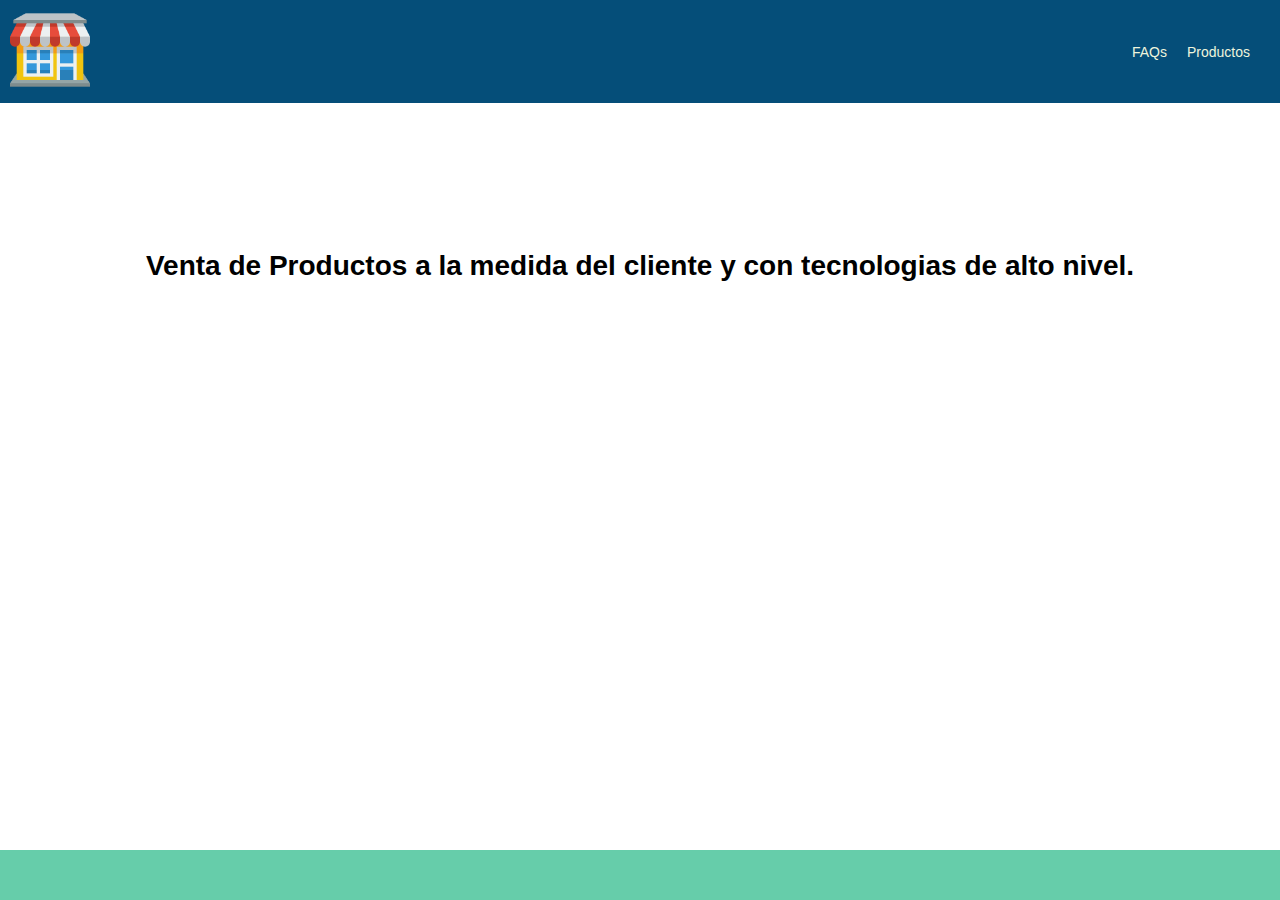
==== Curso-Html/index.html @ 9dc94621 "Add New Project for store of mascotas" ====
<!DOCTYPE html>
<html lang="en">
<head>
  <meta charset="UTF-8">
  <meta name="viewport" content="width=device-width, initial-scale=1.0">
  <meta http-equiv="X-UA-Compatible" content="ie=edge">
  <link rel="stylesheet" href="./css/styles.css">
  <title>Brand</title>
</head>
<body>
  <!-- Inicio de Navbar -->
  <nav>
    <div class="logo">
      <img src="./img/shop-icon_34368.png">
    </div>
    <ul class="nav-options">
      <li><a href="#">FAQs</a></li>
      <li><a href="#">Productos</a></li>
    </ul>
  </nav>
  <!-- Fin del Navbar -->

  <!-- Inicio Main Section -->
  <div class="main-section">
    <h1>Venta de Productos a la medida del cliente y con tecnologias de alto nivel.</h1>
  </div>
  <!-- Fin Main Section -->

  <!-- Inicio del Footer -->
  <footer>
  </footer>
  <!-- Fin del Footer -->
  <script type="text/javascript" src="./scripts/script.js"></script>
</body>
</html>
---- Curso-Html/css/styles.css ----
html, body {
  padding: 0;
  margin: 0;
  font-size: 14px;
  font-family: Helvetica;
}
/* Inicio de Navbar */
nav {
  display: flex;
  background-color: #054e79;
  padding: 10px;
  justify-content: space-between;
  align-items: center;
}

div img {
  width: 80px;
  height: 80px;
}

nav ul {
  display: flex;
}

nav li {
  margin-right: 20px;
  list-style: none;
}

nav li a {
  color: #eef5dd;
  text-decoration: none;
}

nav li a:hover {
  color: white;
}
/* Fin de Navbar */

/* Inicio de Main Section */

.main-section {
  padding: 10%;
  text-align: center;
}

/* Fin de Main Section */

/* Inicio del Footer */

footer {
  width: 100%;
  height: 50px;
  position: absolute;
  bottom: 0;
  background-color: #66cdaa;
}
/* Fin del Footer */
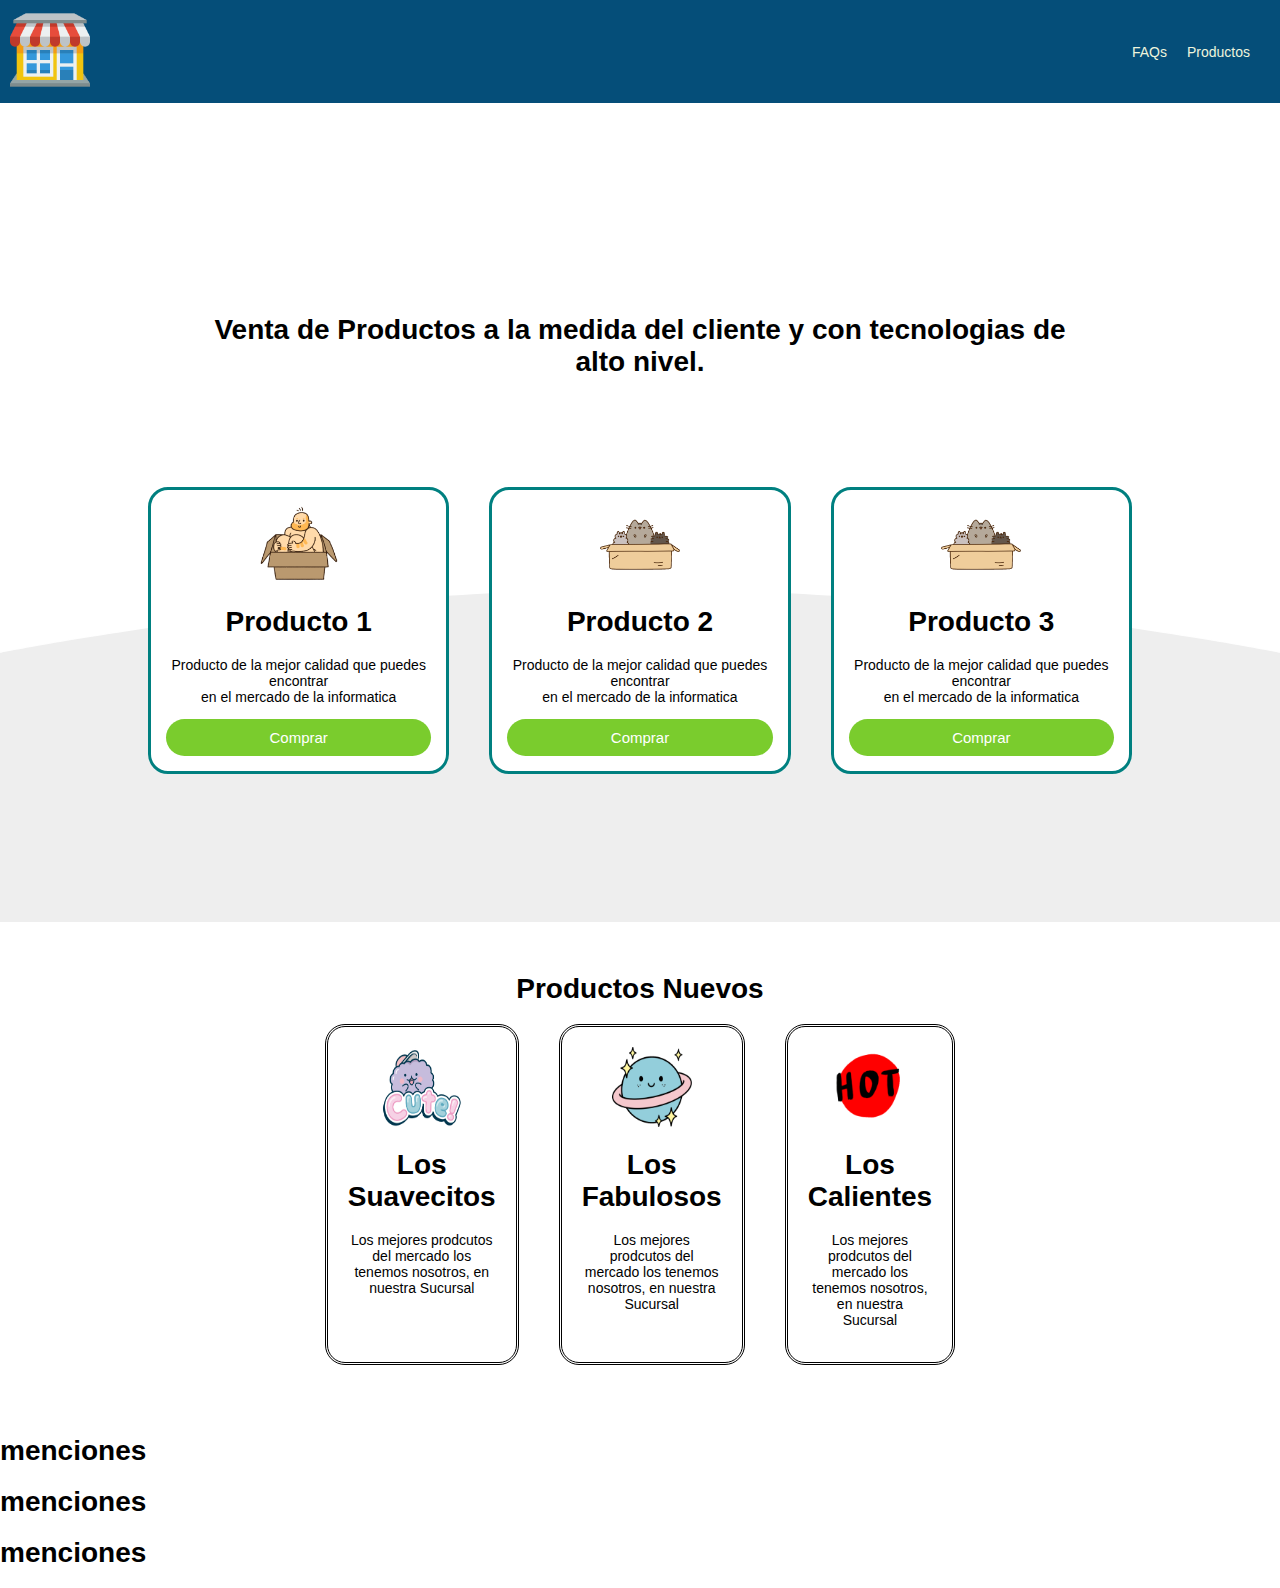
==== commit 80715bfa: "Add New Section of content and products news" ====
--- a/Curso-Html/index.html
+++ b/Curso-Html/index.html
@@ -24,12 +24,75 @@
   <div class="main-section">
     <h1>Venta de Productos a la medida del cliente y con tecnologias de alto nivel.</h1>
   </div>
+  <div class="products">
+    <div class="product">
+      <div class="content">
+        <div class="img-content">
+          <img src="./img/box1.png" alt="">
+        </div>
+        <h1>Producto 1</h1>
+        <p>Producto de la mejor calidad que puedes encontrar <br>en el mercado de la informatica</p>
+        <button class="main-button">Comprar</button>
+      </div>
+    </div>
+    <div class="product">
+      <div class="content">
+        <div class="img-content">
+          <img src="./img/box2.png" alt="">
+        </div>
+        <h1>Producto 2</h1>
+        <p>Producto de la mejor calidad que puedes encontrar <br>en el mercado de la informatica</p>
+        <button class="main-button">Comprar</button>
+      </div>
+    </div>
+    <div class="product">
+      <div class="content">
+        <div class="img-content">
+          <img src="./img/box2.png" alt="">
+        </div>
+        <h1>Producto 3</h1>
+        <p>Producto de la mejor calidad que puedes encontrar <br>en el mercado de la informatica</p>
+        <button class="main-button">Comprar</button>
+      </div>
+    </div>
+  </div>
+  <br><br>
+  <section class="section-objects">
+    <div class="objects-title">
+      <h1>Productos Nuevos</h1>
+    </div>
+    <div class="div-section-objects">
+      <div class="objects-content">
+        <div class="objects-img">
+          <img src="./img/b1.png" alt="">
+          <h1>Los Suavecitos</h1>
+          <p>Los mejores prodcutos del mercado los tenemos nosotros, en nuestra Sucursal</p>
+        </div>
+      </div>
+      <div class="objects-content">
+        <div class="objects-img">
+          <img src="./img/b2.png" alt="">
+          <h1>Los Fabulosos</h1>
+          <p>Los mejores prodcutos del mercado los tenemos nosotros, en nuestra Sucursal</p>
+          </div>
+      </div>
+      <div class="objects-content">
+        <div class="objects-img">
+          <img src="./img/b3.png" alt="">
+          <h1>Los Calientes</h1>
+          <p>Los mejores prodcutos del mercado los tenemos nosotros, en nuestra Sucursal</p>
+        </div>
+      </div>
+    </div>
+  </section>
+  <br><br>
+  <section class="section-menciones">
+    <h1>menciones</h1>
+    <h1>menciones</h1>
+    <h1>menciones</h1>
+  </section>
   <!-- Fin Main Section -->
 
-  <!-- Inicio del Footer -->
-  <footer>
-  </footer>
-  <!-- Fin del Footer -->
   <script type="text/javascript" src="./scripts/script.js"></script>
 </body>
 </html>--- a/Curso-Html/css/styles.css
+++ b/Curso-Html/css/styles.css
@@ -40,19 +40,80 @@
 /* Inicio de Main Section */
 
 .main-section {
+  padding: 15%;
+  text-align: center;
+}
+
+.products {
+  background-image: url('../img/curve.png');
+  background-size: cover;
+  background-position: center top;
   padding: 10%;
+  display: flex;
+  width: 80%;
+}
+
+.product {
+  padding: 20px;
+  margin-top: -250px;
+  width: auto;
+}
+
+.product .content {
+  background-color: white;
+  padding: 15px;
+  border-style: solid;
+  border-color: teal;
+  border-radius: 20px;
+  text-align: center;
+}
+
+.img-content {
+  text-align: center;
+}
+
+.main-button {
+  background-color: #7acc2d;
+  width: 100%;
+  font-size: 15px;
+  padding: 10px;
+  color: white;
+  border: 0;
+  border-radius: 20px;
+}
+
+.main-button:hover {
+  background-color: #5e9e22;
+  cursor: pointer;
+}
+
+.section-objects {
+  display: flex;
+  justify-content: center;
+}
+
+.objects-title {
+  position: absolute;
+}
+
+.div-section-objects {
+  display: flex;
+  align-content: center;
+  justify-content: center;
+  width: 50%;
+  margin-top: 50px;
+}
+
+.div-section-objects .objects-content {
+  background-color: white;
+  padding: 20px;
+  border-style: double;
+  border-radius: 20px;
+  margin: 20px;
+}
+
+.objects-img {
   text-align: center;
 }
 
 /* Fin de Main Section */
-
-/* Inicio del Footer */
-
-footer {
-  width: 100%;
-  height: 50px;
-  position: absolute;
-  bottom: 0;
-  background-color: #66cdaa;
-}
-/* Fin del Footer */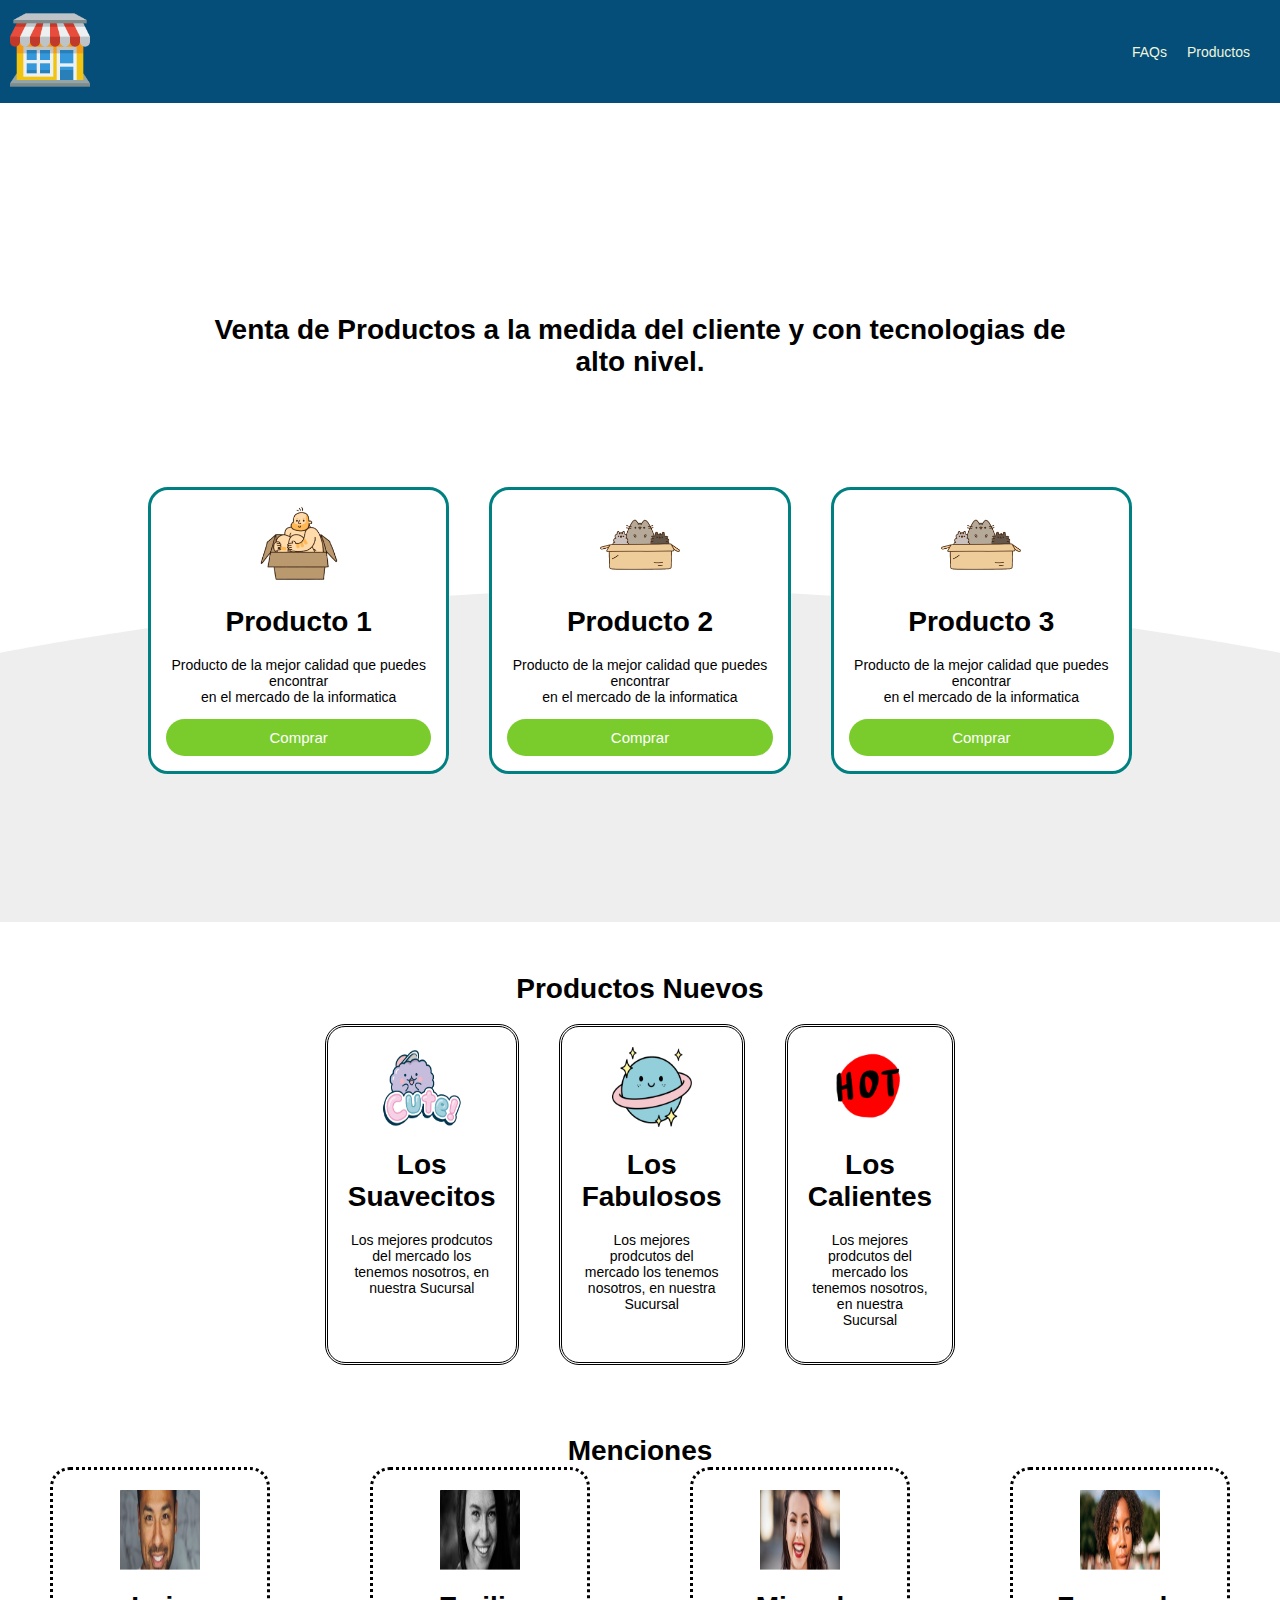
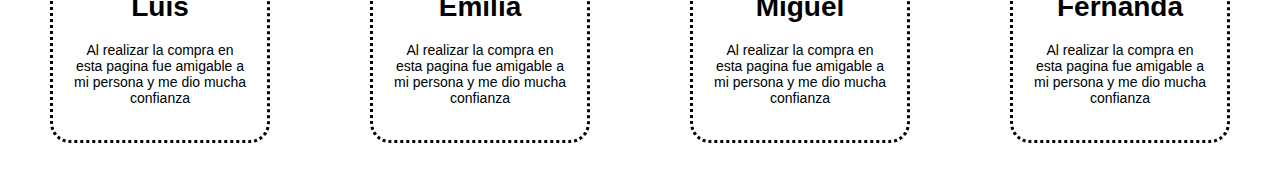
==== commit 01470bb2: "Add Animation to Main Section, Products and Text" ====
--- a/Curso-Html/index.html
+++ b/Curso-Html/index.html
@@ -5,11 +5,13 @@
   <meta name="viewport" content="width=device-width, initial-scale=1.0">
   <meta http-equiv="X-UA-Compatible" content="ie=edge">
   <link rel="stylesheet" href="./css/styles.css">
+  <link rel="stylesheet" href="./css/mobile.css">
+  <link rel="stylesheet" href="./css/animation.css">
   <title>Brand</title>
 </head>
 <body>
   <!-- Inicio de Navbar -->
-  <nav>
+  <nav class="fadeInDown">
     <div class="logo">
       <img src="./img/shop-icon_34368.png">
     </div>
@@ -21,11 +23,11 @@
   <!-- Fin del Navbar -->
 
   <!-- Inicio Main Section -->
-  <div class="main-section">
+  <div class="main-section fadeIn">
     <h1>Venta de Productos a la medida del cliente y con tecnologias de alto nivel.</h1>
   </div>
   <div class="products">
-    <div class="product">
+    <div class="product fadeInUp">
       <div class="content">
         <div class="img-content">
           <img src="./img/box1.png" alt="">
@@ -35,7 +37,7 @@
         <button class="main-button">Comprar</button>
       </div>
     </div>
-    <div class="product">
+    <div class="product fadeInUp">
       <div class="content">
         <div class="img-content">
           <img src="./img/box2.png" alt="">
@@ -45,7 +47,7 @@
         <button class="main-button">Comprar</button>
       </div>
     </div>
-    <div class="product">
+    <div class="product fadeInUp">
       <div class="content">
         <div class="img-content">
           <img src="./img/box2.png" alt="">
@@ -87,9 +89,39 @@
   </section>
   <br><br>
   <section class="section-menciones">
-    <h1>menciones</h1>
-    <h1>menciones</h1>
-    <h1>menciones</h1>
+    <div class="menciones-title">
+      <h1>Menciones</h1>
+    </div>
+    <div class="div-section-menciones">
+      <div class="menciones-content">
+        <div class="menciones-img">
+          <img src="./img/p1.png" alt="">
+          <h1>Luis</h1>
+          <p>Al realizar la compra en esta pagina fue amigable a mi persona y me dio mucha confianza</p>
+        </div>
+      </div>
+      <div class="menciones-content">
+        <div class="menciones-img">
+          <img src="./img/p2.png" alt="">
+          <h1>Emilia</h1>
+          <p>Al realizar la compra en esta pagina fue amigable a mi persona y me dio mucha confianza</p>
+        </div>
+      </div>
+      <div class="menciones-content">
+        <div class="menciones-img">
+          <img src="./img/p3.png" alt="">
+          <h1>Miguel</h1>
+          <p>Al realizar la compra en esta pagina fue amigable a mi persona y me dio mucha confianza</p>
+        </div>
+      </div>
+      <div class="menciones-content">
+        <div class="menciones-img">
+          <img src="./img/p4.png" alt="">
+          <h1>Fernanda</h1>
+          <p>Al realizar la compra en esta pagina fue amigable a mi persona y me dio mucha confianza</p>
+        </div>
+      </div>
+    </div>
   </section>
   <!-- Fin Main Section -->
 
--- a/Curso-Html/css/styles.css
+++ b/Curso-Html/css/styles.css
@@ -1,3 +1,7 @@
+/* Declaracion de Variables */
+:root {
+  --space: 10px;
+}
 html, body {
   padding: 0;
   margin: 0;
@@ -8,7 +12,7 @@
 nav {
   display: flex;
   background-color: #054e79;
-  padding: 10px;
+  padding: var(--space);
   justify-content: space-between;
   align-items: center;
 }
@@ -76,7 +80,7 @@
   background-color: #7acc2d;
   width: 100%;
   font-size: 15px;
-  padding: 10px;
+  padding: var(--space);
   color: white;
   border: 0;
   border-radius: 20px;
@@ -86,7 +90,9 @@
   background-color: #5e9e22;
   cursor: pointer;
 }
+/* Fin de Main Section */
 
+/* Inicio Seccion de Productos nuevos */
 .section-objects {
   display: flex;
   justify-content: center;
@@ -115,5 +121,35 @@
 .objects-img {
   text-align: center;
 }
+/* Fin seccion de productos nuevos */
 
-/* Fin de Main Section */
+/* Inicio Seccion de menciones */
+.section-menciones {
+  display: flex;
+  justify-content: center;
+}
+
+.menciones-title {
+  position: absolute;
+}
+
+.div-section-menciones {
+  display: flex;
+  justify-content: center;
+  width: 100%;
+}
+
+.menciones-content {
+  background-color: white;
+  border-style: dotted;
+  padding: 20px;
+  margin: 50px;
+  border-radius: 20px;
+}
+
+.menciones-img {
+  text-align: center;
+}
+
+
+/* Fin seccion de menciones */--- a/Curso-Html/css/mobile.css
+++ b/Curso-Html/css/mobile.css
@@ -0,0 +1,15 @@
+@media (max-width: 600px) {
+  .products {
+    display: inherit;
+    height: auto;
+  }
+  .product {
+    margin-top: auto;
+  }
+  .main-section {
+    padding: 4%;
+  }
+  .section-objects, .section-menciones {
+    display: inherit;
+  }
+}--- a/Curso-Html/css/animation.css
+++ b/Curso-Html/css/animation.css
@@ -0,0 +1,67 @@
+.fadeIn {
+  animation-name: fadeIn;
+  -webkit-animation-name: fadeIn;
+  -moz-animation-name: fadeIn;
+  animation-duration: 4s;
+  -webkit-animation-duration: 4s;
+  -moz-animation-duration: 4s;
+  animation-fill-mode: both;
+  -webkit-animation-fill-mode: both;
+}
+
+@keyframes fadeIn {
+  from {
+    opacity: 0;
+  }
+  to {
+    opacity: 1;
+  }
+}
+
+.fadeInDown {
+  animation-name: fadeInDown;
+  -webkit-animation-name: fadeInDown;
+  -moz-animation-name: fadeInDown;
+  animation-duration: 4s;
+  -webkit-animation-duration: 4s;
+  -moz-animation-duration: 4s;
+  animation-fill-mode: both;
+  -webkit-animation-fill-mode: both;
+}
+
+@keyframes fadeInDown {
+  from {
+    opacity: 0;
+    transform: translate3d(0,-100%,0);
+    -webkit-transform: translate3d(0,-100%,0);
+  }
+  to {
+    opacity: 1;
+    transform: translate3d(0,0,0);
+    -webkit-transform: translate3d(0,0,0);
+  }
+}
+
+.fadeInUp {
+  animation-name: fadeInUp;
+  -webkit-animation-name: fadeInUp;
+  -moz-animation-name: fadeInUp;
+  animation-duration: 1s;
+  -webkit-animation-duration: 1s;
+  -moz-animation-duration: 1s;
+  animation-fill-mode: both;
+  -webkit-animation-fill-mode: both;
+}
+
+@keyframes fadeInUp {
+  from {
+    opacity: 0;
+    transform: translate3d(0,100%,0);
+    -webkit-transform: translate3d(0,100%,0);
+  }
+  to {
+    opacity: 1;
+    transform: translate3d(0,0,0);
+    -webkit-transform: translate3d(0,0,0);
+  }
+}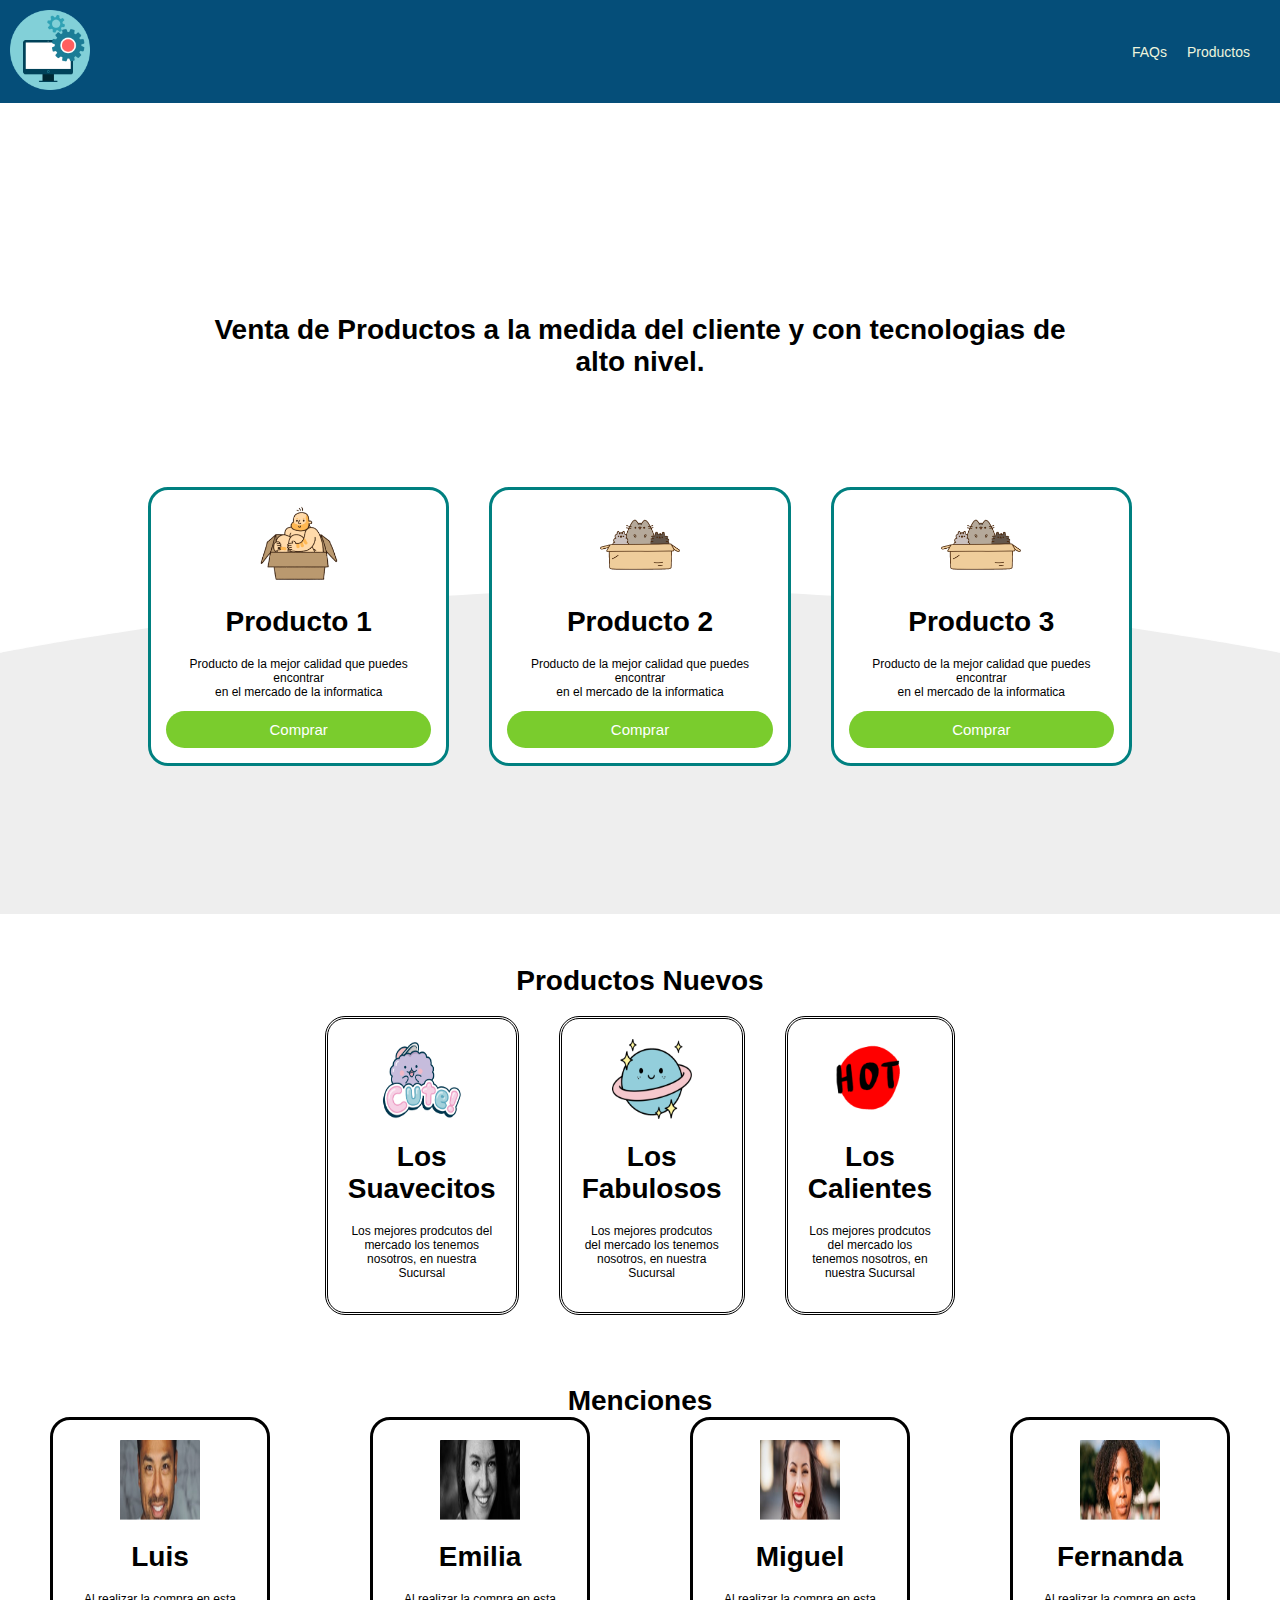
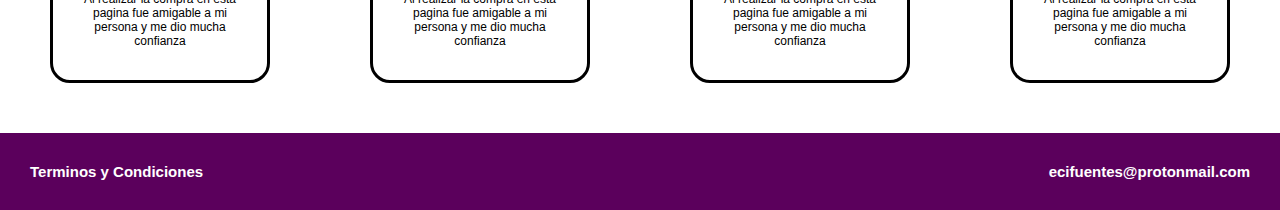
==== commit 2bd7c60d: "ADD grid.css, prductos.html, venta.html and button for pay to paypal" ====
--- a/Curso-Html/index.html
+++ b/Curso-Html/index.html
@@ -13,11 +13,11 @@
   <!-- Inicio de Navbar -->
   <nav class="fadeInDown">
     <div class="logo">
-      <img src="./img/shop-icon_34368.png">
+      <img src="./img/soft-logo.png">
     </div>
     <ul class="nav-options">
       <li><a href="#">FAQs</a></li>
-      <li><a href="#">Productos</a></li>
+      <li><a href="productos.html">Productos</a></li>
     </ul>
   </nav>
   <!-- Fin del Navbar -->
@@ -59,6 +59,8 @@
     </div>
   </div>
   <br><br>
+  <!-- Fin Main Section -->
+  <!-- Inicio de Section Objects -->
   <section class="section-objects">
     <div class="objects-title">
       <h1>Productos Nuevos</h1>
@@ -88,6 +90,8 @@
     </div>
   </section>
   <br><br>
+<!-- Fin Section Objects -->
+<!-- Inicio Section Mentions -->
   <section class="section-menciones">
     <div class="menciones-title">
       <h1>Menciones</h1>
@@ -123,8 +127,14 @@
       </div>
     </div>
   </section>
-  <!-- Fin Main Section -->
+<!-- Fin Section Mentions -->
+<!-- Inicio Footer -->
+  <footer>
+    <div class="terms">Terminos y Condiciones</div>
+    <div class="contact">ecifuentes@protonmail.com</div>
+  </footer>
+<!-- Fin Footer -->
 
-  <script type="text/javascript" src="./scripts/script.js"></script>
+<script type="text/javascript" src="./scripts/script.js"></script>
 </body>
 </html>--- a/Curso-Html/css/styles.css
+++ b/Curso-Html/css/styles.css
@@ -1,6 +1,9 @@
 /* Declaracion de Variables */
 :root {
   --space: 10px;
+  --normal: 12px;
+
+  --black-color: #313337
 }
 html, body {
   padding: 0;
@@ -8,6 +11,11 @@
   font-size: 14px;
   font-family: Helvetica;
 }
+
+p, label {
+  font-size: var(--normal);
+}
+
 /* Inicio de Navbar */
 nav {
   display: flex;
@@ -141,7 +149,7 @@
 
 .menciones-content {
   background-color: white;
-  border-style: dotted;
+  border-style: solid;
   padding: 20px;
   margin: 50px;
   border-radius: 20px;
@@ -150,6 +158,54 @@
 .menciones-img {
   text-align: center;
 }
-
-
-/* Fin seccion de menciones */+/* Fin seccion de menciones */
+
+/* Inicio Producto */
+div .row img{
+  width: 100%;
+  height: 100%;
+}
+.container .product-description{
+  margin: 100px;
+}
+
+/* Fin Producto */
+
+/* Inicio Venta */
+
+.modulo-pago-image img{
+  width: 100%;
+  height: 100%;
+}
+
+.container .modulo-pago {
+  padding: 20px;
+  box-shadow: 0px 0 2px 1px #e6e5e9;
+}
+
+.modulo-pago input {
+  margin-top: var(--space);
+  width: 100%;
+  height: 35px;
+  border-radius: 5px;
+  border: 1px solid var(--black-color);
+  box-sizing: border-box;
+}
+/* Fin Venta */
+
+/* Inicio Footer*/
+footer {
+  background-color: #5B005C;
+	/*#79589f*/
+  display: flex;
+  justify-content: space-between;
+  padding: 20px;
+}
+
+footer .terms, .contact {
+  font-size: 15px;
+  font-weight: bold;
+  padding: 10px;
+  color: white;
+}
+/* Fin Footer */
